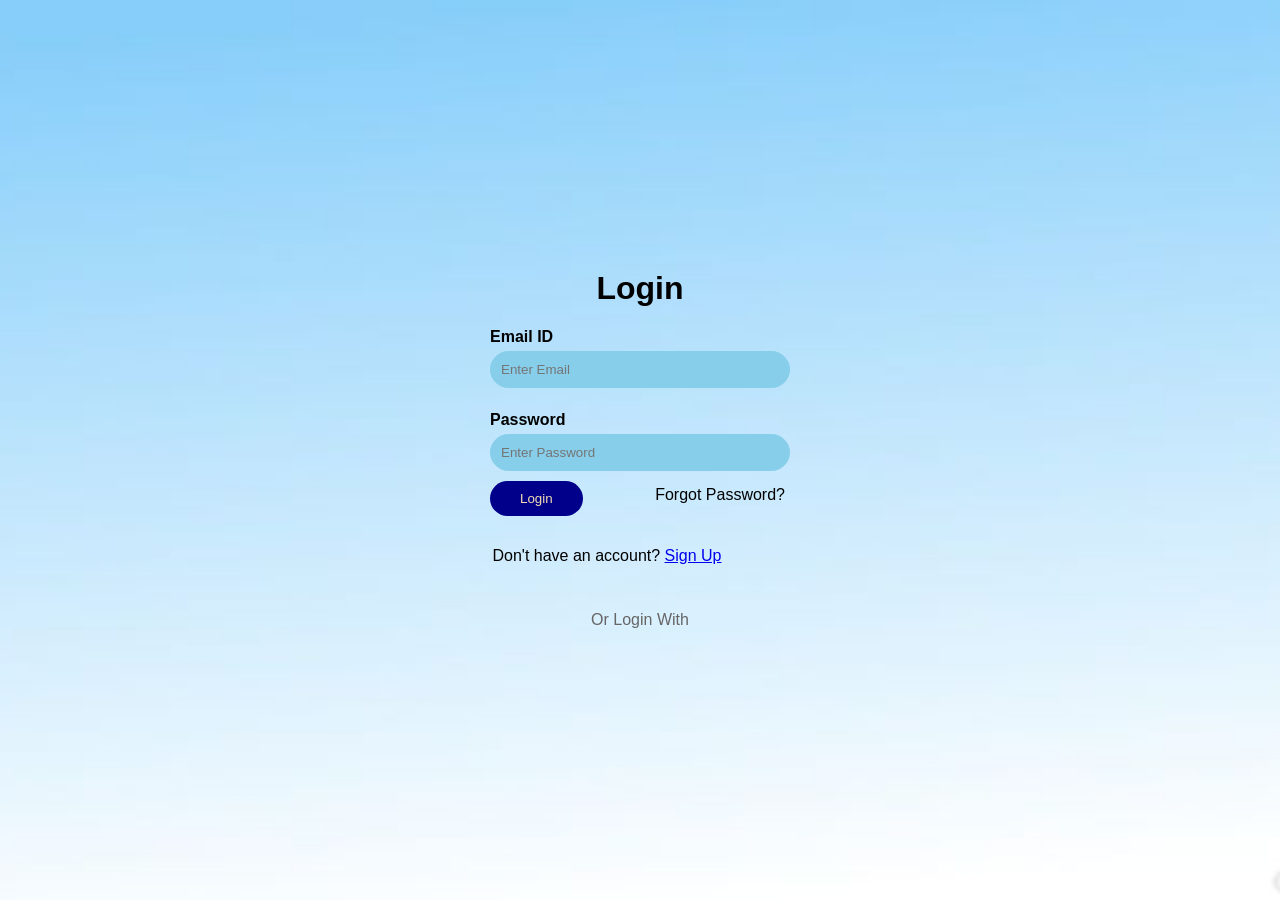
==== index.html @ 1bdbdfbb "Rename login.html to index.html" ====
<!DOCTYPE html>
<html lang="en">
<head>
    <meta charset="UTF-8">
    <meta name="viewport" content="width=device-width, initial-scale=1.0">
    <title>Career Dashboard</title>
    <link rel="stylesheet" href="css/home.css">
</head>
<body>

    <header class="email">
    <h1>Login</h1>

    <form>
    <label for="emailid"><b>Email ID</b></label> 
    <br/>
    <input type="email" placeholder="Enter Email" name="email" id="emailid" required>
    
    <br/><br/>

    <label for="password"><b>Password</b></label> 
    <br/>
    <input type="password" placeholder="Enter Password" name="password" id="password" required>
</form>

            <div class="button">
                <button type="login" form="nameform" value="Submit" id="login"> <a href="homepage.html" id="homepage">Login</a></button>
                <p>Forgot Password?</p>
            </div>

            <div class="signup">
            <p>Don't have an account? <a href="#signup">Sign Up</a> </p>
            </div>

            <div class="divider">
                Or Login With
            </div>
    </header>
          


    <footer></footer>
</body>
</html>
---- css/home.css ----
body {
    font-family: Arial, sans-serif;
    background-image: url("../Blue\ gradient\ white\ linear\ .jpeg");
    background-size: cover;
    background-position: center;
    margin: 0;
}

.email{
    display: flex;
    flex-direction: column;
    align-items: center; 
    justify-content: center;
    height: 100vh;
}

#emailid{
    width: 300px;
    padding: 10px;
    margin: 5px 0;
    box-sizing: border-box;
    border: solid 1px #87CEEB;
    border-radius: 20px;
    background-color: #87CEEB;
}


#password{
    width: 300px;
    padding: 10px;
    margin: 5px 0;
    box-sizing: border-box;
    border: solid 1px #87CEEB;
    border-radius: 20px;
    background-color: #87CEEB;
}

.button{
  display: flex;
  justify-content: flex-start; 
  margin: 5px; 
  width: 300px;
}

#login{
    cursor: pointer;
    border: 0px solid darkblue;
    padding: 10px 30px;
    background-color: darkblue;
    border-radius: 20px;
    width: 100px;
    color: wheat;
}

#login a{
    text-decoration: none;
    color: wheat;
}

.button p{
    color: black;
    display: flex;
    justify-content: flex-end; 
    margin: 5px; 
    width: 500px;
}

.signup{
    display: flex;
    justify-content: flex-start;
    margin: 10px;
    width: 295px;
}

.divider {
    display: flex;
    align-items: center;
    text-align: center;
    color: #666;
    margin: 20px 0;
    padding-bottom: 3px; 
}
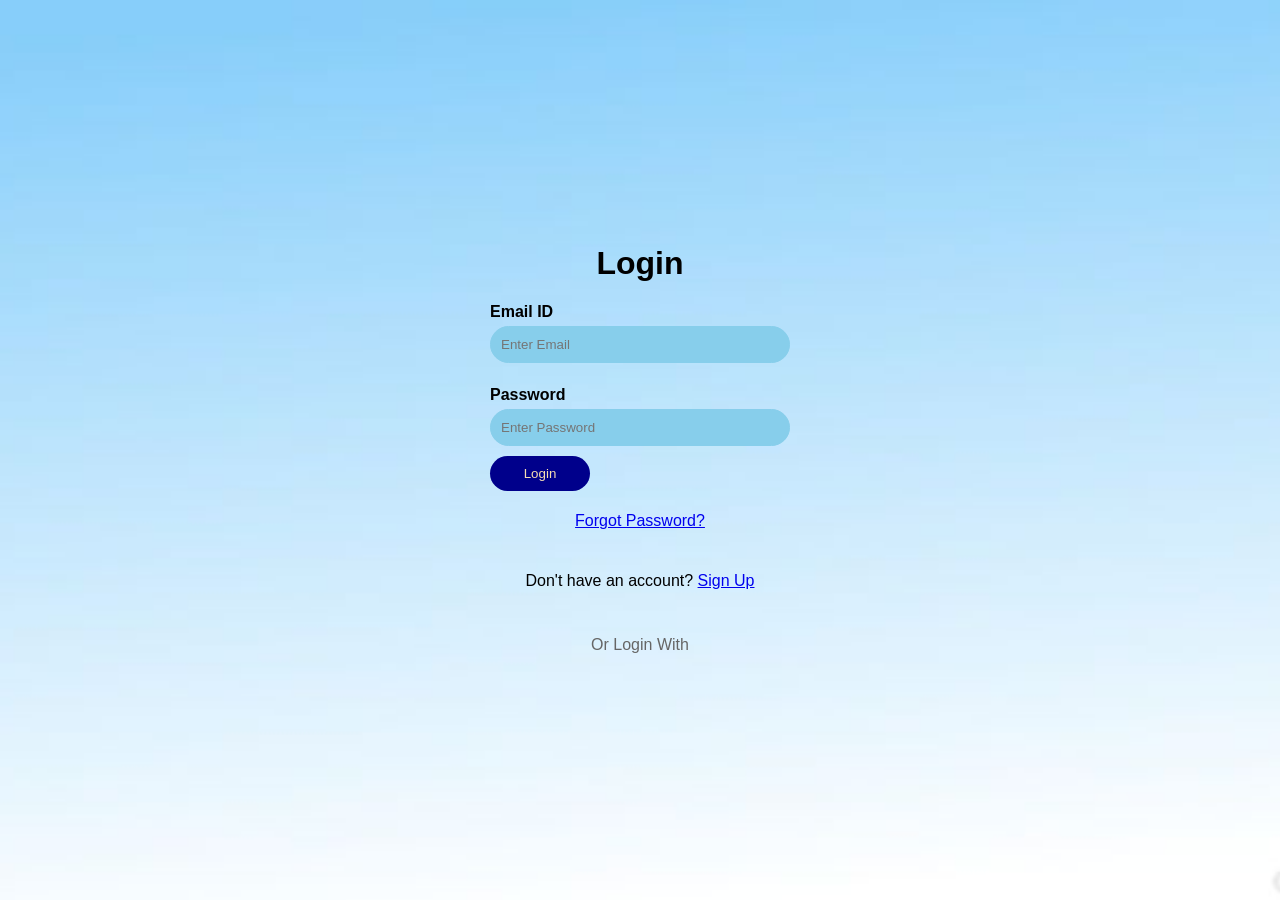
==== commit 6caf7af7: "Merge branch 'main' of https://github.com/tampol-genaro/Fresh_Graduate_Career_Dashboard" ====
--- a/index.html
+++ b/index.html
@@ -4,7 +4,7 @@
     <meta charset="UTF-8">
     <meta name="viewport" content="width=device-width, initial-scale=1.0">
     <title>Career Dashboard</title>
-    <link rel="stylesheet" href="css/home.css">
+    <link rel="stylesheet" href="css/login.css">
 </head>
 <body>
 
@@ -22,15 +22,23 @@
     <br/>
     <input type="password" placeholder="Enter Password" name="password" id="password" required>
 </form>
+        
+            <div class="button">
+                <button type="login" form="nameform" value="Submit" id="login"> 
+                    <a href="homepage.html">Login</a></button>
+                
+            </div>
 
-            <div class="button">
-                <button type="login" form="nameform" value="Submit" id="login"> <a href="homepage.html" id="homepage">Login</a></button>
-                <p>Forgot Password?</p>
+            <div class="forgot">
+                <a href="#forgotpassword" id="forgot">
+                    <p>Forgot Password?</p></a>
             </div>
+
 
             <div class="signup">
             <p>Don't have an account? <a href="#signup">Sign Up</a> </p>
             </div>
+
 
             <div class="divider">
                 Or Login With
--- a/css/login.css
+++ b/css/login.css
@@ -0,0 +1,96 @@
+body {
+    font-family: Arial, sans-serif;
+    background-image: url("../Blue\ gradient\ white\ linear\ .jpeg");
+    background-size: cover;
+    background-position: center;
+    margin: 0;
+}
+
+/* this is for the title or the "Login" */
+.email{
+    display: flex;
+    flex-direction: column;
+    align-items:  center; 
+    justify-content: center;
+    height: 100vh;
+}
+
+/* this is for the email id and form */
+#emailid{
+    width: 300px;
+    padding: 10px;
+    margin: 5px 0;
+    box-sizing: border-box;
+    border: solid 1px #87CEEB;
+    border-radius: 20px;
+    background-color: #87CEEB;
+}
+
+/* this is for the password and form */
+#password{
+    width: 300px;
+    padding: 10px;
+    margin: 5px 0;
+    box-sizing: border-box;
+    border: solid 1px #87CEEB;
+    border-radius: 20px;
+    background-color: #87CEEB;
+}
+
+/* login button */
+.button {
+  display: flex;
+  justify-content: flex-start; 
+  margin: 5px; 
+  width: 300px;
+}
+
+/* forgot password button */
+.forgot{
+    display: flex;
+    justify-content: center;
+}
+
+/* login design */
+#login{
+    cursor: pointer;
+    border: 0px solid darkblue;
+    padding: 10px 30px;
+    background-color: darkblue;
+    border-radius: 20px;
+    width: 100px;
+    color: wheat;
+
+}
+
+/* clicked login button */
+#login a{
+    text-decoration: none;
+    color: wheat;
+}
+
+.signup{
+    display: flex;
+    justify-content: flex-start;
+    margin: 10px;
+    
+}
+
+.divider {
+    display: flex;
+    align-items: center;
+    text-align: center;
+    color: #666;
+    margin: 20px 0;
+    padding-bottom: 3px; 
+}
+
+
+
+
+
+
+
+
+
+
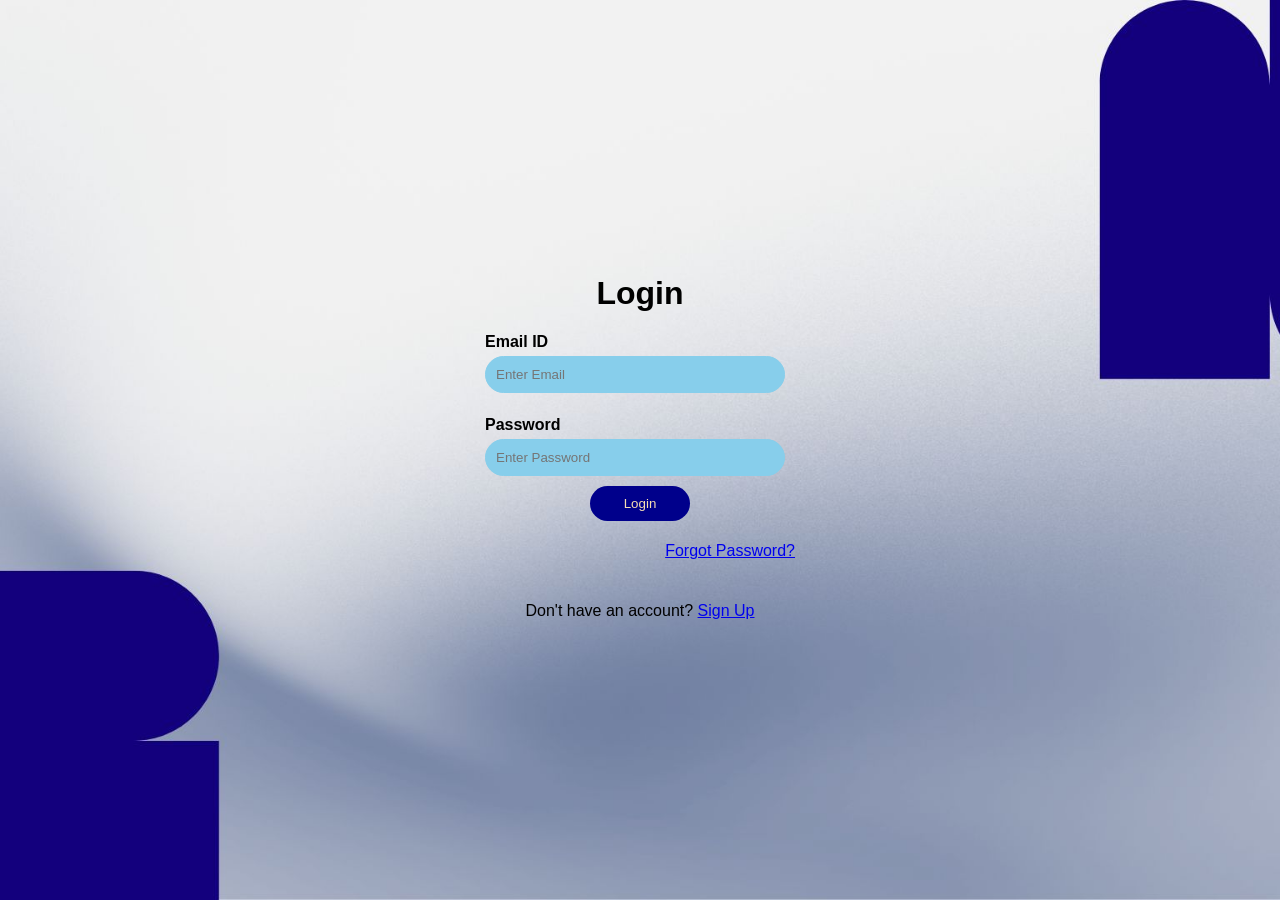
==== commit 6f1155d8: "with js" ====
--- a/index.html
+++ b/index.html
@@ -11,7 +11,7 @@
     <header class="email">
     <h1>Login</h1>
 
-    <form>
+    <form id="nameform" action="homepage.html">
     <label for="emailid"><b>Email ID</b></label> 
     <br/>
     <input type="email" placeholder="Enter Email" name="email" id="emailid" required>
@@ -21,28 +21,40 @@
     <label for="password"><b>Password</b></label> 
     <br/>
     <input type="password" placeholder="Enter Password" name="password" id="password" required>
-</form>
+
         
-            <div class="button">
-                <button type="login" form="nameform" value="Submit" id="login"> 
-                    <a href="homepage.html">Login</a></button>
+        <div class="button">
+                <button type="login" value="Submit" id="login" onclick="javascript:alert('Hello World!')"> 
+                    Login
+                </button>
+
+                    <script>
+            document.getElementById("namefrom");
+            input.addEventListener("keypress", function(event) {
+                if (event.key === "Enter") {
+                event.preventDefault();
+            console.log("Enter pressed, form submitting...");
+        }
+            });
                 
+                
+                
+</script>
+
             </div>
 
             <div class="forgot">
-                <a href="#forgotpassword" id="forgot">
+                <a href="forgotpassword.html" id="forgot">
                     <p>Forgot Password?</p></a>
             </div>
 
 
             <div class="signup">
-            <p>Don't have an account? <a href="#signup">Sign Up</a> </p>
+            <p>Don't have an account? <a href="signup.html">Sign Up</a> </p>
             </div>
 
+        </form>
 
-            <div class="divider">
-                Or Login With
-            </div>
     </header>
           
 
--- a/css/login.css
+++ b/css/login.css
@@ -1,6 +1,6 @@
 body {
     font-family: Arial, sans-serif;
-    background-image: url("../Blue\ gradient\ white\ linear\ .jpeg");
+    background-image: url("../Logo.jpg");
     background-size: cover;
     background-position: center;
     margin: 0;
@@ -40,7 +40,7 @@
 /* login button */
 .button {
   display: flex;
-  justify-content: flex-start; 
+  justify-content: center; 
   margin: 5px; 
   width: 300px;
 }
@@ -48,7 +48,8 @@
 /* forgot password button */
 .forgot{
     display: flex;
-    justify-content: center;
+    justify-content: flex-end;
+    
 }
 
 /* login design */
@@ -69,20 +70,15 @@
     color: wheat;
 }
 
+#login a:hover{
+    color: pink;
+}
+
+/* dont have an account */
 .signup{
     display: flex;
-    justify-content: flex-start;
+    justify-content: center;
     margin: 10px;
-    
-}
-
-.divider {
-    display: flex;
-    align-items: center;
-    text-align: center;
-    color: #666;
-    margin: 20px 0;
-    padding-bottom: 3px; 
 }
 
 
@@ -94,3 +90,4 @@
 
 
 
+
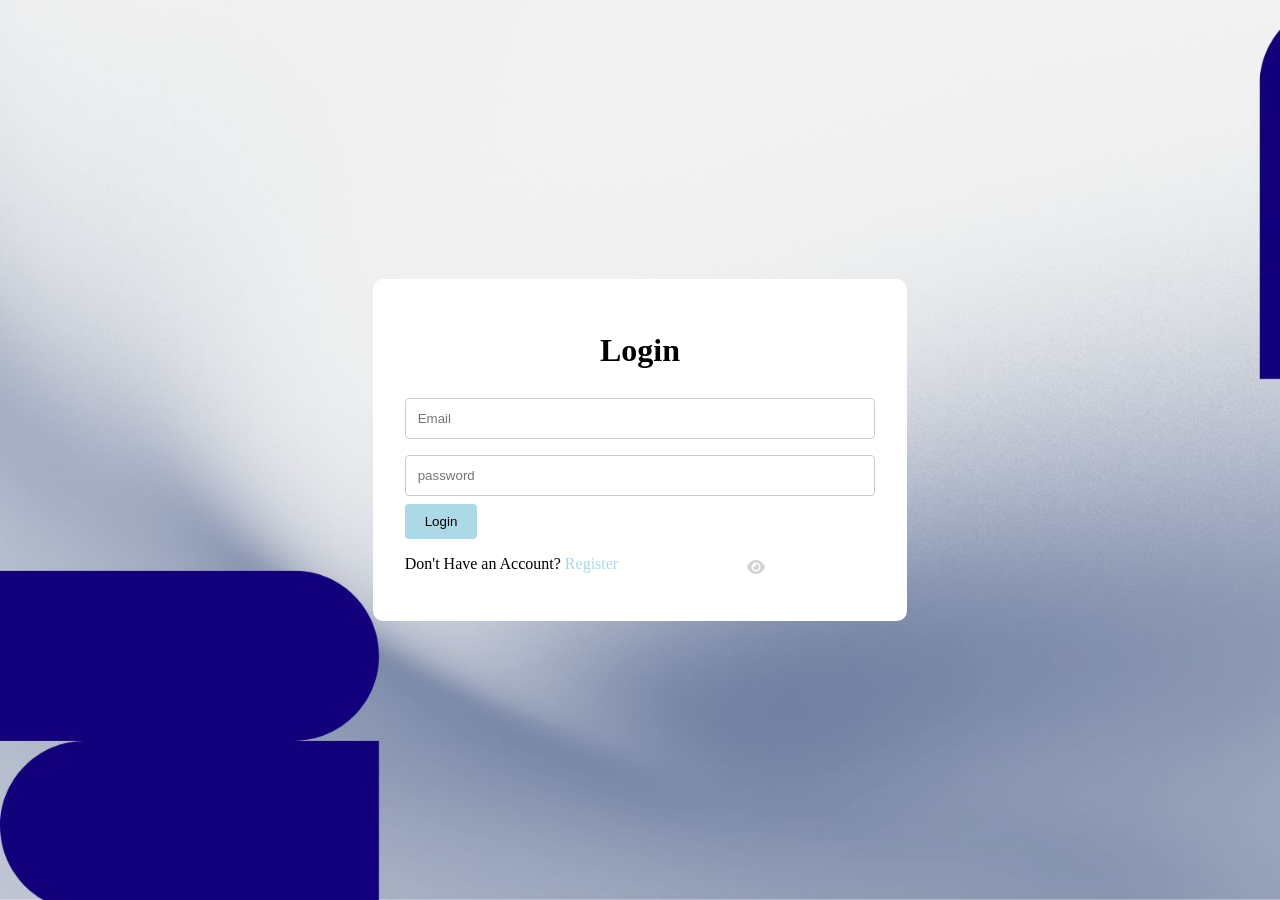
==== commit 437c3c53: "eye password new addition" ====
--- a/index.html
+++ b/index.html
@@ -3,62 +3,24 @@
 <head>
     <meta charset="UTF-8">
     <meta name="viewport" content="width=device-width, initial-scale=1.0">
-    <title>Career Dashboard</title>
-    <link rel="stylesheet" href="css/login.css">
+    <title>Login</title>
+    <link rel="stylesheet" href="css/index.css">
+    <link rel="stylesheet" href="https://cdnjs.cloudflare.com/ajax/libs/font-awesome/6.4.0/css/all.min.css">
 </head>
+
 <body>
-
-    <header class="email">
-    <h1>Login</h1>
-
-    <form id="nameform" action="homepage.html">
-    <label for="emailid"><b>Email ID</b></label> 
-    <br/>
-    <input type="email" placeholder="Enter Email" name="email" id="emailid" required>
-    
-    <br/><br/>
-
-    <label for="password"><b>Password</b></label> 
-    <br/>
-    <input type="password" placeholder="Enter Password" name="password" id="password" required>
-
-        
-        <div class="button">
-                <button type="login" value="Submit" id="login" onclick="javascript:alert('Hello World!')"> 
-                    Login
-                </button>
-
-                    <script>
-            document.getElementById("namefrom");
-            input.addEventListener("keypress", function(event) {
-                if (event.key === "Enter") {
-                event.preventDefault();
-            console.log("Enter pressed, form submitting...");
-        }
-            });
-                
-                
-                
-</script>
-
-            </div>
-
-            <div class="forgot">
-                <a href="forgotpassword.html" id="forgot">
-                    <p>Forgot Password?</p></a>
-            </div>
-
-
-            <div class="signup">
-            <p>Don't have an account? <a href="signup.html">Sign Up</a> </p>
-            </div>
-
-        </form>
-
-    </header>
-          
-
-
-    <footer></footer>
+    <div class="login-container">
+        <div class="form-box" id="login-form">
+            <form action="homepage.html">
+                <h1>Login</h1>
+                <input type="email" name="email" placeholder="Email" required>
+                <input type="password" name="password" placeholder="password" id="password" required>
+                <i class="fa-solid fa-eye" id="show-password"></i>
+                <button type="submit" name="Login">Login</button>
+                <p>Don't Have an Account?<a href="register.html" id="register-btn"> Register</a></p>
+            </form>
+        </div>
+    </div>
+    <script src="index.js"></script>
 </body>
 </html>
--- a/css/index.css
+++ b/css/index.css
@@ -0,0 +1,64 @@
+
+ 
+body{
+    display: flex;
+    justify-content: center;
+    align-items: center;    
+    height: 100vh;           
+    margin: 0;
+    background-image: url(../Logo.jpg);
+    background-size: cover;
+    background-repeat: no-repeat;
+}
+
+.login-container{
+    border: 2px solid white;
+    padding: 30px;
+    background: #fff;
+    border-radius: 10px;
+
+}
+
+h1{
+    text-align: center;
+}
+
+#login-form input{
+  width: 100%;
+  padding: 12px;
+  margin: 8px 0;
+  display: inline-block;
+  border: 1px solid #ccc;
+  border-radius: 4px;
+  box-sizing: border-box;
+  
+}
+
+#login-form button{
+    background-color: lightblue;
+    border: none;
+    padding: 10px 20px;
+    border-radius: 4px;
+}
+
+.fa-eye{
+    position: absolute;
+    right: 515px;
+    bottom: 325px;
+    cursor: pointer;
+    color: lightgray;
+}
+
+#register-btn{
+    color: lightblue;
+    text-decoration: none;
+
+}
+
+
+
+
+
+
+
+
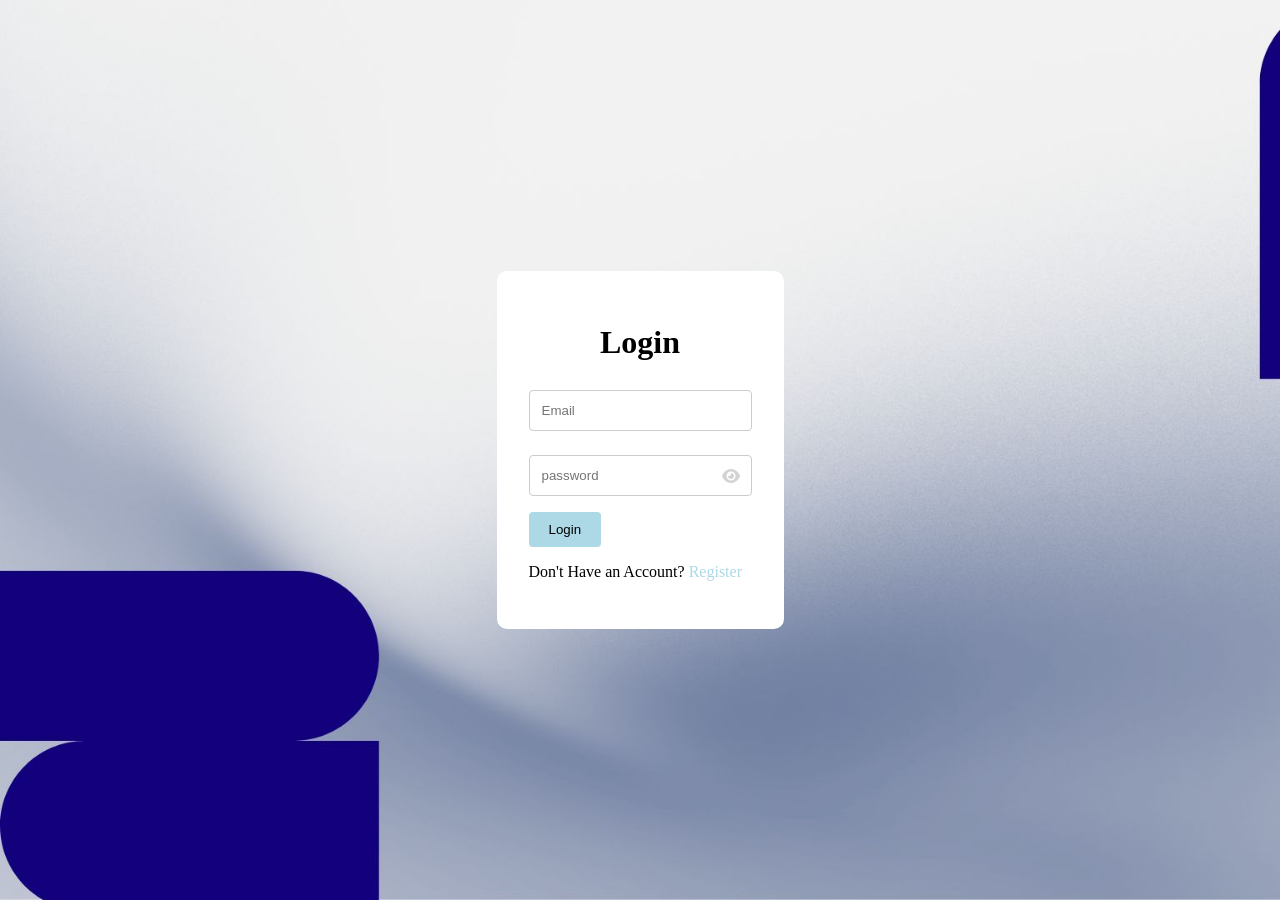
==== commit a9cab93e: "Fix responsive password toggle alignment - Wrap password input and eye icon in a container with rela" ====
--- a/index.html
+++ b/index.html
@@ -14,8 +14,10 @@
             <form action="homepage.html">
                 <h1>Login</h1>
                 <input type="email" name="email" placeholder="Email" required>
-                <input type="password" name="password" placeholder="password" id="password" required>
-                <i class="fa-solid fa-eye" id="show-password"></i>
+                <div class="password-field">
+                    <input type="password" name="password" placeholder="password" id="password" required>
+                    <i class="fa-solid fa-eye" id="show-password"></i>
+                </div>
                 <button type="submit" name="Login">Login</button>
                 <p>Don't Have an Account?<a href="register.html" id="register-btn"> Register</a></p>
             </form>
--- a/css/index.css
+++ b/css/index.css
@@ -31,7 +31,16 @@
   border: 1px solid #ccc;
   border-radius: 4px;
   box-sizing: border-box;
-  
+}
+
+#login-form input[type="password"]{
+  padding-right: 40px;
+}
+
+.password-field{
+    position: relative;
+    display: block;
+    margin: 8px 0;
 }
 
 #login-form button{
@@ -41,10 +50,11 @@
     border-radius: 4px;
 }
 
-.fa-eye{
+.password-field i{
     position: absolute;
-    right: 515px;
-    bottom: 325px;
+    right: 12px;
+    top: 50%;
+    transform: translateY(-50%);
     cursor: pointer;
     color: lightgray;
 }
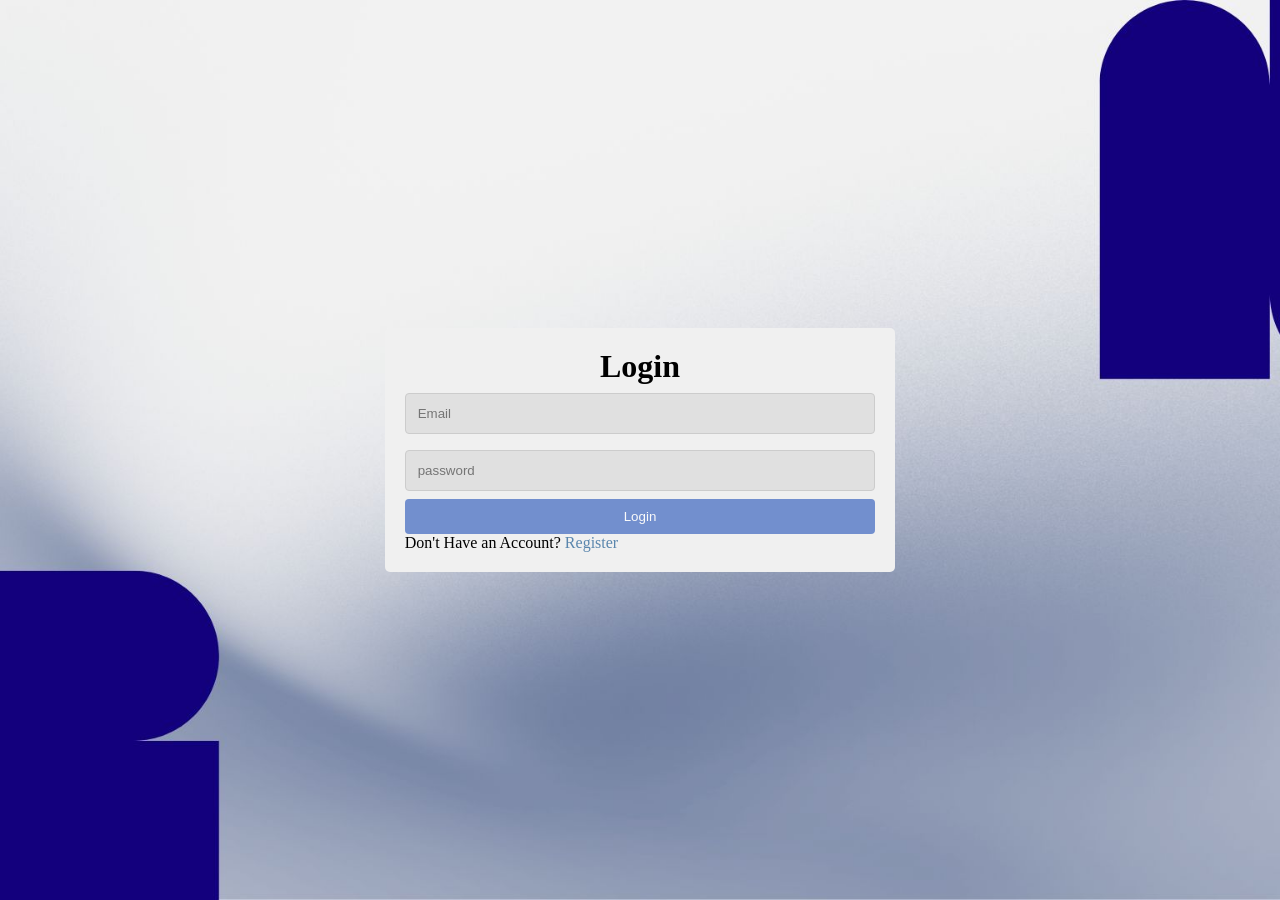
==== commit 4845b1cd: "try again, remove the eye password" ====
--- a/index.html
+++ b/index.html
@@ -5,7 +5,7 @@
     <meta name="viewport" content="width=device-width, initial-scale=1.0">
     <title>Login</title>
     <link rel="stylesheet" href="css/index.css">
-    <link rel="stylesheet" href="https://cdnjs.cloudflare.com/ajax/libs/font-awesome/6.4.0/css/all.min.css">
+    
 </head>
 
 <body>
@@ -14,10 +14,7 @@
             <form action="homepage.html">
                 <h1>Login</h1>
                 <input type="email" name="email" placeholder="Email" required>
-                <div class="password-field">
                     <input type="password" name="password" placeholder="password" id="password" required>
-                    <i class="fa-solid fa-eye" id="show-password"></i>
-                </div>
                 <button type="submit" name="Login">Login</button>
                 <p>Don't Have an Account?<a href="register.html" id="register-btn"> Register</a></p>
             </form>
--- a/css/index.css
+++ b/css/index.css
@@ -1,22 +1,29 @@
+* {
+    margin: 0;
+    padding: 0;
+    box-sizing: border-box;
+}
 
- 
-body{
-    display: flex;
-    justify-content: center;
-    align-items: center;    
-    height: 100vh;           
-    margin: 0;
+body{           
     background-image: url(../Logo.jpg);
+    background-position: center;
+    background-repeat: no-repeat;
     background-size: cover;
-    background-repeat: no-repeat;
+
 }
 
 .login-container{
-    border: 2px solid white;
-    padding: 30px;
-    background: #fff;
-    border-radius: 10px;
+    display: flex;
+    justify-content: center;
+    align-items: center;
+    min-height: 100vh;  
+}
 
+#login-form{
+    border: none;
+    padding: 20px;
+    background-color: #f0f0f0;
+    border-radius: 5px;
 }
 
 h1{
@@ -31,38 +38,28 @@
   border: 1px solid #ccc;
   border-radius: 4px;
   box-sizing: border-box;
-}
-
-#login-form input[type="password"]{
-  padding-right: 40px;
-}
-
-.password-field{
-    position: relative;
-    display: block;
-    margin: 8px 0;
+  background-color: #e0e0e0;
 }
 
 #login-form button{
-    background-color: lightblue;
+    width: 100%;
+    background-color: #728FCE;
     border: none;
     padding: 10px 20px;
     border-radius: 4px;
 }
 
-.password-field i{
-    position: absolute;
-    right: 12px;
-    top: 50%;
-    transform: translateY(-50%);
-    cursor: pointer;
-    color: lightgray;
+#login-form button:hover{
+    background-color: #5875B5;
+}
+
+#login-form button{
+    color: #FAFAFA;
 }
 
 #register-btn{
-    color: lightblue;
+    color: #5A86AD;
     text-decoration: none;
-
 }
 
 
@@ -72,3 +69,26 @@
 
 
 
+
+
+
+
+
+
+
+
+
+
+@media (max-width: 768px) {
+    body {
+        background-attachment: scroll;
+    }
+}
+
+
+
+
+
+
+
+
